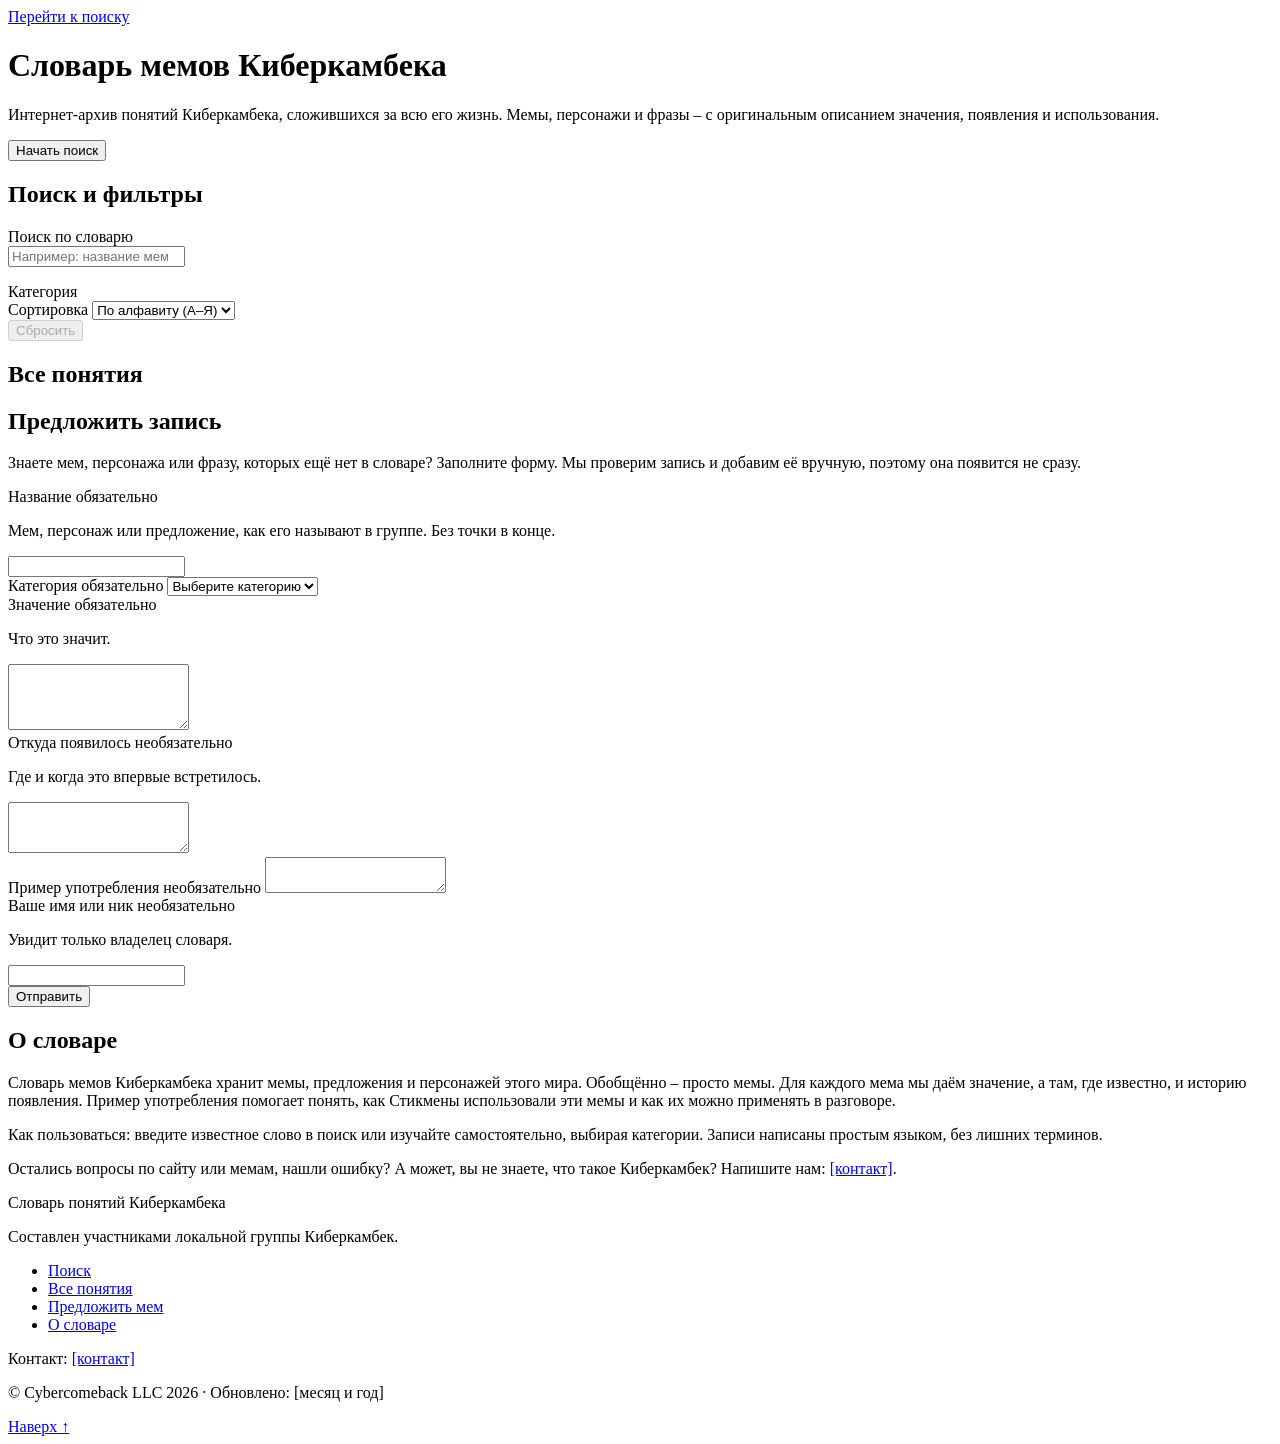
==== slovar/index.html @ fe9d0d14 "Rename index.html to slovar/index.html" ====
<!DOCTYPE html>
<html lang="ru">
<head>
  <meta charset="utf-8">
  <meta name="viewport" content="width=device-width, initial-scale=1">
  <title>Словарь мемов Киберкамбека</title>
  <meta name="description" content="Мемы, персонажи и предложения Киберкамбека: значения, история появления и примеры.">
  <meta name="theme-color" content="#111111">
  <link rel="icon" href="images/favicon.svg" type="image/svg+xml">

  <!-- Шрифты: Literata для заголовков, Inter для текста -->
  <link rel="preconnect" href="https://fonts.googleapis.com">
  <link rel="preconnect" href="https://fonts.gstatic.com" crossorigin>
  <link rel="stylesheet" href="https://fonts.googleapis.com/css2?family=Inter:wght@400;500;600&family=Literata:wght@500;700&display=swap">
  <link rel="stylesheet" href="css/styles.css">
  <script src="js/app.js" defer></script>
</head>
<body id="top">
  <a class="skip" href="#search">Перейти к поиску</a>

  <!-- 2.1 Hero -->
  <header class="hero">
    <div class="stripe" aria-hidden="true"></div>
    <div class="wrap hero__inner">
      <h1>Словарь мемов Киберкамбека</h1>
      <p class="hero__lead">Интернет-архив понятий Киберкамбека, сложившихся за всю его жизнь. Мемы, персонажи и фразы – с оригинальным описанием значения, появления и использования.</p>
      <button type="button" class="btn btn--primary hero__btn" id="start">Начать поиск</button>
      <p class="hero__stats" id="hero-stats"></p>
    </div>
  </header>

  <main>
    <div class="wrap dictionary" id="dictionary">
      <!-- Сообщения о загрузке и ошибках -->
      <div id="status" class="status" role="status">
        <noscript>Для работы словаря нужен включённый JavaScript.</noscript>
      </div>

      <!-- 2.2 Поиск и фильтры -->
      <h2 class="sr-only">Поиск и фильтры</h2>
      <div class="search-bar" role="search">
        <label for="search" class="field-label">Поиск по словарю</label>
        <div class="search-field">
          <input id="search" type="search" placeholder="Например: название мема или имя персонажа" autocomplete="off" spellcheck="false">
          <button type="button" id="clear" class="icon-btn" aria-label="Очистить поиск" hidden>×</button>
        </div>
        <p id="count" class="count" aria-live="polite"></p>
      </div>

      <div class="filters">
        <div class="filters__views" id="view-wrap" hidden>
          <span class="field-label" id="view-label">Показывать</span>
          <div class="segmented segmented--2" id="views" role="group" aria-labelledby="view-label">
            <button type="button" class="seg" data-view="all" aria-pressed="true">Все понятия</button>
            <button type="button" class="seg" data-view="groups" aria-pressed="false">По группам</button>
          </div>
        </div>
        <div class="filters__cats">
          <span class="field-label" id="cat-label">Категория</span>
          <div class="segmented" id="categories" role="group" aria-labelledby="cat-label"></div>
        </div>
        <div class="filters__row">
          <div class="filters__sort">
            <label for="sort" class="field-label">Сортировка</label>
            <select id="sort">
              <option value="alpha">По алфавиту (А–Я)</option>
              <option value="category">По категории</option>
            </select>
          </div>
          <button type="button" class="btn btn--ghost" id="reset" disabled>Сбросить</button>
        </div>
        <p id="cat-hint" class="hint"></p>
        <button type="button" class="chip" id="group-chip" hidden></button>
      </div>

      <!-- 2.3 Список записей -->
      <section class="list-section" id="list-section" aria-labelledby="all-title">
        <h2 id="all-title">Все понятия</h2>
        <div id="list"></div>

        <div id="empty" class="empty" hidden>
          <p class="empty__title" id="empty-title"></p>
          <ul>
            <li>Проверьте написание.</li>
            <li>Введите одно слово вместо всей фразы.</li>
            <li>Выберите «Все» в категориях.</li>
          </ul>
          <div class="empty__actions">
            <button type="button" class="btn btn--primary" id="empty-reset">Сбросить фильтры</button>
            <a class="link" id="suggest" href="#about">Предложить запись</a>
          </div>
        </div>
      </section>
    </div>

    <!-- Форма предложения записи (Web3Forms) -->
    <section class="suggest" id="suggest-form" aria-labelledby="suggest-title">
      <div class="wrap">
        <div class="suggest__card">
          <h2 id="suggest-title">Предложить запись</h2>
          <p class="suggest__lead">Знаете мем, персонажа или фразу, которых ещё нет в словаре? Заполните форму. Мы проверим запись и добавим её вручную, поэтому она появится не сразу.</p>

          <form id="proposal" novalidate>
            <!-- Ловушка для ботов: людям не видна -->
            <input type="checkbox" name="botcheck" id="botcheck" class="hp" tabindex="-1" autocomplete="off" hidden>

            <div class="field">
              <label for="f-phrase">Название <span class="req">обязательно</span></label>
              <p class="field__hint" id="f-phrase-hint">Мем, персонаж или предложение, как его называют в группе. Без точки в конце.</p>
              <input type="text" id="f-phrase" name="Название" required minlength="2" maxlength="80" autocomplete="off" aria-describedby="f-phrase-hint f-phrase-error">
              <p class="field__error" id="f-phrase-error" hidden></p>
            </div>

            <div class="field">
              <label for="f-category">Категория <span class="req">обязательно</span></label>
              <select id="f-category" name="Категория" required aria-describedby="f-category-error">
                <option value="" selected disabled>Выберите категорию</option>
                <option value="Мем">Мем</option>
                <option value="Предложение">Предложение</option>
                <option value="Персонаж">Персонаж</option>
              </select>
              <p class="field__error" id="f-category-error" hidden></p>
            </div>

            <div class="field">
              <label for="f-meaning">Значение <span class="req">обязательно</span></label>
              <p class="field__hint" id="f-meaning-hint">Что это значит.</p>
              <textarea id="f-meaning" name="Значение" rows="4" aria-describedby="f-meaning-hint f-meaning-error"></textarea>
              <p class="field__error" id="f-meaning-error" hidden></p>
            </div>

            <div class="field">
              <label for="f-appearing">Откуда появилось <span class="req">необязательно</span></label>
              <p class="field__hint" id="f-appearing-hint">Где и когда это впервые встретилось.</p>
              <textarea id="f-appearing" name="Происхождение" maxlength="1000" rows="3" aria-describedby="f-appearing-hint f-appearing-error"></textarea>
              <p class="field__error" id="f-appearing-error" hidden></p>
            </div>

            <div class="field">
              <label for="f-example">Пример употребления <span class="req">необязательно</span></label>
              <textarea id="f-example" name="Пример" maxlength="1000" rows="2" aria-describedby="f-example-error"></textarea>
              <p class="field__error" id="f-example-error" hidden></p>
            </div>

            <div class="field">
              <label for="f-author">Ваше имя или ник <span class="req">необязательно</span></label>
              <p class="field__hint" id="f-author-hint">Увидит только владелец словаря.</p>
              <input type="text" id="f-author" name="Автор" maxlength="50" autocomplete="nickname" aria-describedby="f-author-hint f-author-error">
              <p class="field__error" id="f-author-error" hidden></p>
            </div>

            <div class="form-status" id="form-status" role="status" aria-live="polite"></div>
            <button type="submit" class="btn btn--primary suggest__btn" id="submit-btn">Отправить</button>
          </form>
        </div>
      </div>
    </section>

    <!-- 2.4 О словаре -->
    <section class="about" id="about" aria-labelledby="about-title">
      <div class="wrap">
        <h2 id="about-title">О словаре</h2>
        <p>Словарь мемов Киберкамбека хранит мемы, предложения и персонажей этого мира. Обобщённо – просто мемы. Для каждого мема мы даём значение, а там, где известно, и историю появления. Пример употребления помогает понять, как Стикмены использовали эти мемы и как их можно применять в разговоре.</p>
        <p>Как пользоваться: введите известное слово в поиск или изучайте самостоятельно, выбирая категории. Записи написаны простым языком, без лишних терминов.</p>
        <p>Остались вопросы по сайту или мемам, нашли ошибку? А может, вы не знаете, что такое Киберкамбек? Напишите нам: <a class="link" data-contact href="#about">[контакт]</a>.</p>
      </div>
    </section>
  </main>

  <!-- 2.5 Footer -->
  <footer class="footer">
    <div class="stripe" aria-hidden="true"></div>
    <div class="wrap footer__inner">
      <p class="footer__title">Словарь понятий Киберкамбека</p>
      <p class="footer__text">Составлен участниками локальной группы Киберкамбек.</p>
      <nav aria-label="Разделы сайта">
        <ul class="footer__nav">
          <li><a href="#search">Поиск</a></li>
          <li><a href="#all-title">Все понятия</a></li>
          <li><a href="#suggest-form">Предложить мем</a></li>
          <li><a href="#about">О словаре</a></li>
        </ul>
      </nav>
      <p class="footer__text">Контакт: <a data-contact href="#about">[контакт]</a></p>
      <p class="footer__text">© Cybercomeback LLC 2026 · Обновлено: <span data-updated>[месяц и год]</span></p>
      <a class="to-top" href="#top">Наверх ↑</a>
    </div>
  </footer>
</body>
</html>
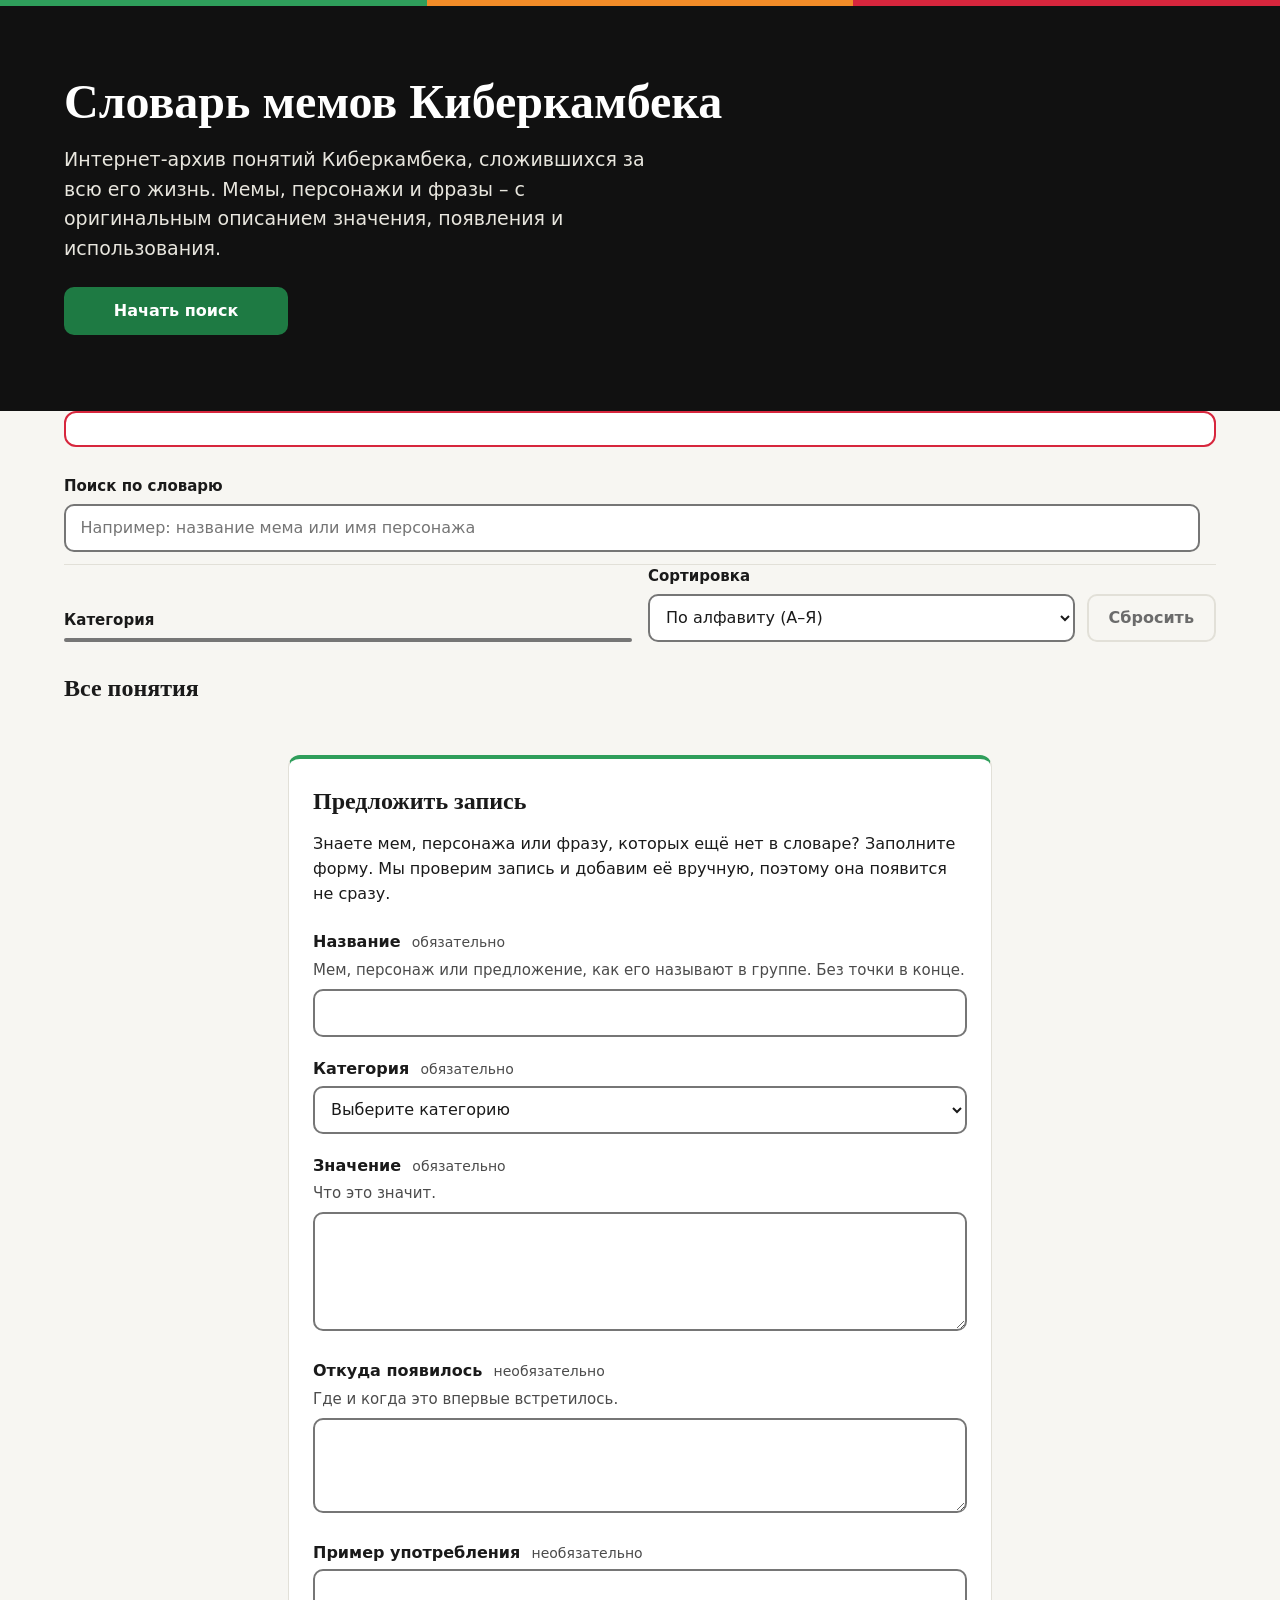
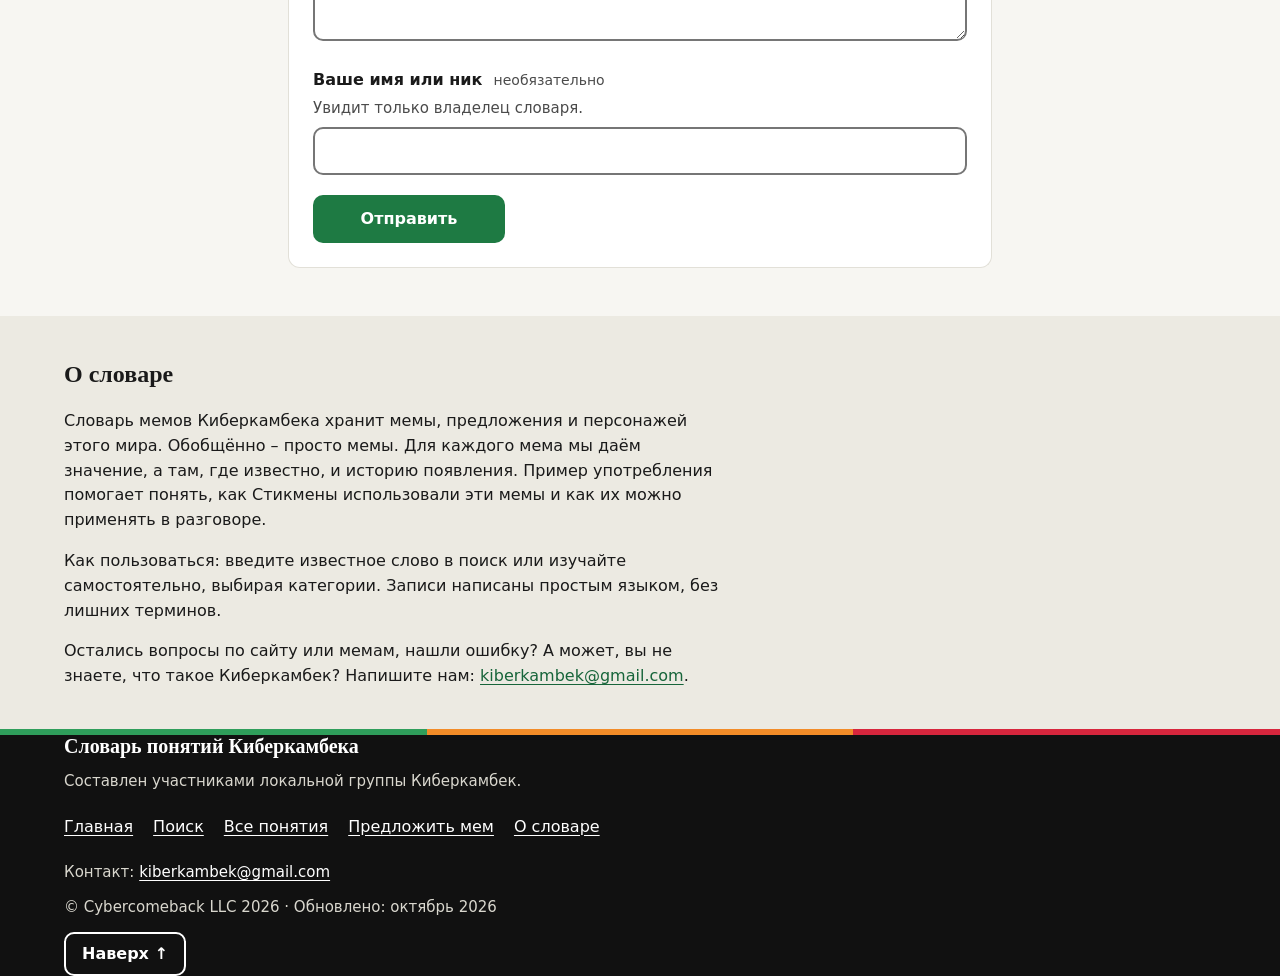
==== commit e7a0095d: "Add files via upload" ====
--- a/slovar/index.html
+++ b/slovar/index.html
@@ -6,13 +6,13 @@
   <title>Словарь мемов Киберкамбека</title>
   <meta name="description" content="Мемы, персонажи и предложения Киберкамбека: значения, история появления и примеры.">
   <meta name="theme-color" content="#111111">
-  <link rel="icon" href="images/favicon.svg" type="image/svg+xml">
+  <link rel="icon" href="../images/favicon.svg" type="image/svg+xml">
 
   <!-- Шрифты: Literata для заголовков, Inter для текста -->
   <link rel="preconnect" href="https://fonts.googleapis.com">
   <link rel="preconnect" href="https://fonts.gstatic.com" crossorigin>
   <link rel="stylesheet" href="https://fonts.googleapis.com/css2?family=Inter:wght@400;500;600&family=Literata:wght@500;700&display=swap">
-  <link rel="stylesheet" href="css/styles.css">
+  <link rel="stylesheet" href="../css/styles.css">
   <script src="js/app.js" defer></script>
 </head>
 <body id="top">
@@ -48,19 +48,12 @@
       </div>
 
       <div class="filters">
-        <div class="filters__views" id="view-wrap" hidden>
-          <span class="field-label" id="view-label">Показывать</span>
-          <div class="segmented segmented--2" id="views" role="group" aria-labelledby="view-label">
-            <button type="button" class="seg" data-view="all" aria-pressed="true">Все понятия</button>
-            <button type="button" class="seg" data-view="groups" aria-pressed="false">По группам</button>
-          </div>
-        </div>
-        <div class="filters__cats">
+        <div>
           <span class="field-label" id="cat-label">Категория</span>
           <div class="segmented" id="categories" role="group" aria-labelledby="cat-label"></div>
         </div>
         <div class="filters__row">
-          <div class="filters__sort">
+          <div>
             <label for="sort" class="field-label">Сортировка</label>
             <select id="sort">
               <option value="alpha">По алфавиту (А–Я)</option>
@@ -70,7 +63,6 @@
           <button type="button" class="btn btn--ghost" id="reset" disabled>Сбросить</button>
         </div>
         <p id="cat-hint" class="hint"></p>
-        <button type="button" class="chip" id="group-chip" hidden></button>
       </div>
 
       <!-- 2.3 Список записей -->
@@ -175,6 +167,7 @@
       <p class="footer__text">Составлен участниками локальной группы Киберкамбек.</p>
       <nav aria-label="Разделы сайта">
         <ul class="footer__nav">
+          <li><a href="../">Главная</a></li>
           <li><a href="#search">Поиск</a></li>
           <li><a href="#all-title">Все понятия</a></li>
           <li><a href="#suggest-form">Предложить мем</a></li>
--- a/css/styles.css
+++ b/css/styles.css
@@ -0,0 +1,302 @@
+/* ===== Переменные: палитру можно поменять здесь ===== */
+:root {
+  --bg: #F7F6F2;
+  --card: #FFFFFF;
+  --text: #1A1A1A;
+  --muted: #4B4B4B;
+  --line: #E2E0D8;
+  --control-line: #767676;   /* рамки полей и кнопок, контраст не ниже 3:1 */
+  --dark: #111111;
+  --calm: #ECEAE2;           /* фон блока «О словаре» */
+
+  --green: #2F9E5B;          /* декор */
+  --green-text: #1E7A43;     /* кнопки с белым текстом */
+  --link: #17653A;           /* ссылки на светлом фоне */
+  --red: #D7263D;
+  --orange: #F28C28;
+
+  --meme-bg: #E3F4EA;  --meme-fg: #1E7A43;
+  --sent-bg: #FDEBD9;  --sent-fg: #B35A00;
+  --char-bg: #FBE3E6;  --char-fg: #B0182C;
+
+  --font-head: "Literata", Georgia, "Times New Roman", serif;
+  --font-ui: "Inter", system-ui, -apple-system, "Segoe UI", Roboto, Arial, sans-serif;
+  --max: 1200px;
+}
+
+/* ===== База ===== */
+*, *::before, *::after { box-sizing: border-box; }
+html { font-size: 100%; -webkit-text-size-adjust: 100%; scroll-behavior: smooth; }
+body { margin: 0; background: var(--bg); color: var(--text); font: 1rem/1.55 var(--font-ui); }
+[hidden] { display: none !important; }
+h1, h2, h3, h4 { font-family: var(--font-head); margin: 0; }
+p { margin: 0; }
+
+.wrap { width: 100%; max-width: var(--max); margin: 0 auto; padding: 0 1rem; }
+.sr-only { position: absolute; width: 1px; height: 1px; overflow: hidden; clip: rect(0 0 0 0); white-space: nowrap; }
+
+/* Видимый фокус для клавиатуры */
+:focus-visible { outline: 3px solid var(--green-text); outline-offset: 2px; }
+.hero :focus-visible, .footer :focus-visible { outline-color: var(--orange); }
+
+.skip { position: absolute; left: 1rem; top: -4rem; z-index: 20; background: #fff; color: var(--text); padding: .75rem 1rem; border-radius: 8px; }
+.skip:focus { top: 1rem; }
+
+.link { color: var(--link); text-decoration: underline; text-underline-offset: 3px; }
+
+/* Полоса из трёх фирменных цветов */
+.stripe { height: 6px; background: linear-gradient(90deg, var(--green) 0 33.33%, var(--orange) 33.33% 66.66%, var(--red) 66.66% 100%); }
+
+/* ===== Кнопки ===== */
+.btn { min-height: 48px; padding: .6rem 1.25rem; border: 2px solid transparent; border-radius: 10px; font: 600 1rem var(--font-ui); cursor: pointer; }
+.btn--primary { background: var(--green-text); color: #fff; }
+.btn--primary:hover { background: #185F36; }
+.btn--ghost { background: transparent; color: var(--text); border-color: var(--control-line); }
+.btn--ghost:hover:not(:disabled) { background: #fff; }
+.btn:disabled { color: #6B6B6B; border-color: var(--line); cursor: not-allowed; }
+
+/* ===== Hero ===== */
+.hero { background: var(--dark); color: #fff; }
+.hero__inner { padding-top: 2.5rem; padding-bottom: 2.5rem; }
+.hero h1 { font-size: 1.75rem; line-height: 1.15; font-weight: 700; margin-bottom: 1rem; }
+.hero__lead { max-width: 38rem; font-size: 1.0625rem; color: #E8E6DE; margin-bottom: 1.5rem; }
+.hero__btn { width: 100%; }
+.hero__stats { margin-top: 1rem; font-size: .9375rem; color: #C9C7BE; }
+
+/* ===== Поиск и фильтры ===== */
+.dictionary { padding-top: 1.5rem; }
+.status:empty { display: none; }
+.status { background: #fff; border: 2px solid var(--red); border-radius: 12px; padding: 1rem; margin-bottom: 1rem; }
+
+.search-bar { padding-bottom: .75rem; background: var(--bg); }
+.field-label { display: block; font-size: .9375rem; font-weight: 600; margin-bottom: .35rem; }
+.search-field { position: relative; }
+input[type="search"] {
+  width: 100%; min-height: 48px; padding: .6rem 3rem .6rem .9rem;
+  font: 1rem var(--font-ui); color: var(--text); background: #fff;
+  border: 2px solid var(--control-line); border-radius: 10px; -webkit-appearance: none; appearance: none;
+}
+input[type="search"]::-webkit-search-cancel-button { display: none; }
+.icon-btn { position: absolute; right: 2px; top: 2px; width: 44px; height: 44px; border: 0; background: transparent; font-size: 1.75rem; line-height: 1; color: var(--text); cursor: pointer; border-radius: 8px; }
+.count { margin-top: .5rem; font-size: .9375rem; color: var(--muted); }
+
+.filters { display: grid; gap: 1rem; }
+.filters__row { display: grid; grid-template-columns: 1fr auto; gap: .75rem; align-items: end; }
+.hint { font-size: .9375rem; color: var(--muted); }
+.hint:empty { display: none; }
+
+/* Переключатель категорий: сетка 2×2 на телефоне, одна строка с 480 px */
+.segmented { display: grid; grid-template-columns: repeat(2, 1fr); gap: 2px; background: var(--control-line); border: 2px solid var(--control-line); border-radius: 10px; overflow: hidden; }
+.seg { min-height: 48px; padding: .4rem .5rem; border: 0; background: #fff; color: var(--text); font: 500 .9375rem var(--font-ui); cursor: pointer; display: flex; flex-wrap: wrap; align-items: center; justify-content: center; gap: 0 .35em; }
+.seg:hover { background: #F1EFE8; }
+.seg[aria-pressed="true"] { background: var(--dark); color: #fff; }
+.seg[aria-pressed="true"]::before { content: "✓"; }   /* состояние видно не только цветом */
+.seg:focus-visible { outline-offset: -3px; }
+
+select {
+  width: 100%; min-height: 48px; padding: .5rem .75rem; font: 1rem var(--font-ui); color: var(--text);
+  background: #fff; border: 2px solid var(--control-line); border-radius: 10px;
+}
+
+/* ===== Список ===== */
+.list-section { padding-top: 1.75rem; }
+.list-section h2 { font-size: 1.5rem; margin-bottom: 1rem; }
+.cards { list-style: none; margin: 0; padding: 0; display: grid; grid-template-columns: minmax(0, 1fr); gap: 1rem; }
+
+.card { --accent: var(--green); --tag-bg: var(--meme-bg); --tag-fg: var(--meme-fg);
+  background: var(--card); border: 1px solid var(--line); border-top: 4px solid var(--accent);
+  border-radius: 12px; padding: 1rem; scroll-margin-top: 6rem; }
+.card--sentence { --accent: var(--orange); --tag-bg: var(--sent-bg); --tag-fg: var(--sent-fg); }
+.card--character { --accent: var(--red); --tag-bg: var(--char-bg); --tag-fg: var(--char-fg); }
+.card:hover { border-color: #B8B5A9; border-top-color: var(--accent); }
+.card:target { outline: 3px solid var(--accent); }
+
+.card__title { font-size: 1.1875rem; line-height: 1.25; font-weight: 700; margin-bottom: .5rem; overflow-wrap: anywhere; }
+.tag { display: inline-block; padding: .15rem .7rem; margin-bottom: .75rem; border-radius: 999px; background: var(--tag-bg); color: var(--tag-fg); font-size: .875rem; font-weight: 600; }
+.meaning { max-width: 65ch; line-height: 1.6; overflow-wrap: anywhere; }
+.label { display: block; font-size: .875rem; font-weight: 600; color: var(--muted); margin-bottom: .15rem; }
+.origin, .example { margin-top: .9rem; font-size: .9375rem; overflow-wrap: anywhere; }
+.example { padding-left: .75rem; border-left: 3px solid var(--accent); }
+mark { background: #FFE9A8; color: inherit; border-radius: 3px; padding: 0 .1em; }
+
+.group { --accent: var(--green); }
+.group.card--sentence { --accent: var(--orange); }
+.group.card--character { --accent: var(--red); }
+.group__title { font-size: 1.25rem; margin: 1.75rem 0 .75rem; padding-bottom: .35rem; border-bottom: 3px solid var(--accent); }
+.group:first-child .group__title { margin-top: 0; }
+
+/* Пустое состояние */
+.empty { background: #fff; border: 1px dashed var(--control-line); border-radius: 12px; padding: 1.25rem; }
+.empty__title { font: 700 1.125rem var(--font-head); margin-bottom: .75rem; overflow-wrap: anywhere; }
+.empty ul { margin: 0 0 1rem; padding-left: 1.25rem; }
+.empty__actions { display: flex; flex-wrap: wrap; align-items: center; gap: .75rem 1.25rem; }
+.empty__actions .link { display: inline-flex; min-height: 44px; align-items: center; }
+
+/* ===== Форма «Предложить запись» ===== */
+.suggest { margin-top: 3rem; }
+.suggest__card { max-width: 44rem; margin: 0 auto; background: #fff; border: 1px solid var(--line); border-top: 4px solid var(--green); border-radius: 12px; padding: 1rem; }
+.suggest h2 { font-size: 1.5rem; margin-bottom: .75rem; }
+.suggest__lead { max-width: 65ch; margin-bottom: 1.5rem; }
+.field { margin-bottom: 1.25rem; }
+.field label { display: block; font-weight: 600; margin-bottom: .25rem; }
+.req { font-weight: 400; font-size: .875rem; color: var(--muted); margin-left: .35rem; }
+.field__hint { font-size: .9375rem; color: var(--muted); margin-bottom: .4rem; }
+.field input[type="text"], .field textarea {
+  width: 100%; min-height: 48px; padding: .6rem .8rem; font: 1rem/1.5 var(--font-ui); color: var(--text);
+  background: #fff; border: 2px solid var(--control-line); border-radius: 10px;
+}
+.field textarea { resize: vertical; }
+.field select { width: 100%; }
+.field [aria-invalid="true"] { border-color: var(--char-fg); }
+.field__error { margin-top: .4rem; font-size: .9375rem; font-weight: 600; color: var(--char-fg); }
+.counter { margin-top: .25rem; font-size: .875rem; color: var(--muted); text-align: right; }
+.form-status { margin-bottom: 1rem; padding: .75rem 1rem; border-radius: 10px; font-weight: 500; }
+.form-status:empty { display: none; }
+.form-status--ok { background: var(--meme-bg); color: var(--meme-fg); }
+.form-status--error { background: var(--char-bg); color: var(--char-fg); }
+.suggest__btn { width: 100%; }
+@media (min-width: 768px) {
+  .suggest__card { padding: 1.5rem; }
+  .suggest__btn { width: auto; min-width: 12rem; }
+}
+
+/* ===== О словаре ===== */
+.about { background: var(--calm); margin-top: 3rem; padding: 2.5rem 0; }
+.about h2 { font-size: 1.5rem; margin-bottom: 1rem; }
+.about p { max-width: 65ch; margin-bottom: 1rem; }
+.about p:last-child { margin-bottom: 0; }
+
+/* ===== Footer ===== */
+.footer { background: var(--dark); color: #fff; }
+.footer__inner { padding-top: 2rem; padding-bottom: 2rem; display: grid; gap: .75rem; justify-items: start; }
+.footer__title { font: 700 1.25rem var(--font-head); }
+.footer__text { color: #D9D7CE; font-size: .9375rem; }
+.footer a { color: #fff; text-underline-offset: 3px; }
+.footer__nav { list-style: none; margin: 0; padding: 0; display: flex; flex-wrap: wrap; gap: .25rem 1.25rem; }
+.footer__nav a { display: inline-flex; min-height: 44px; align-items: center; }
+.to-top { display: inline-flex; min-height: 44px; align-items: center; padding: .5rem 1rem; border: 2px solid #fff; border-radius: 10px; text-decoration: none; font-weight: 600; }
+
+/* ===== Адаптивность ===== */
+@media (min-width: 480px) {
+  .segmented { grid-template-columns: repeat(4, 1fr); }
+}
+@media (min-width: 768px) {
+  .wrap { padding: 0 1.5rem; }
+  .hero__inner { padding-top: 4rem; padding-bottom: 3.5rem; }
+  .hero h1 { font-size: 3rem; }
+  .hero__lead { font-size: 1.1875rem; }
+  .hero__btn { width: auto; min-width: 14rem; }
+  .search-bar { display: grid; grid-template-columns: 1fr auto; column-gap: 1rem; align-items: center; }
+  .search-bar .field-label { grid-column: 1 / -1; }
+  .count { margin-top: 0; }
+  .filters { grid-template-columns: 1fr 1fr; align-items: end; }
+  .hint { grid-column: 1 / -1; }
+  .cards { grid-template-columns: repeat(2, minmax(0, 1fr)); gap: 1.25rem; }
+  .card { padding: 1.25rem; }
+  .card__title { font-size: 1.3125rem; }
+  .meaning { font-size: 1.0625rem; }
+  .origin, .example { font-size: 1rem; }
+}
+@media (min-width: 1024px) {
+  .hero__inner { min-height: min(45vh, 26rem); display: flex; flex-direction: column; justify-content: center; align-items: flex-start; }
+  .cards { grid-template-columns: repeat(3, minmax(0, 1fr)); }
+  /* Липкая полоса поиска только на десктопе */
+  .search-bar { position: sticky; top: 0; z-index: 5; padding: .75rem 0; border-bottom: 1px solid var(--line); }
+  .card { scroll-margin-top: 8rem; }
+}
+
+/* ===== Карточки-ссылки на странице списка ===== */
+.cards .card { position: relative; display: flex; flex-direction: column; }
+.cards .card .tag { align-self: flex-start; }
+.card__link { color: inherit; text-decoration: none; }
+.card__link::after { content: ""; position: absolute; inset: 0; border-radius: 12px; } /* клик по всей карточке */
+.card__link:focus-visible { outline: none; }
+.card__link:focus-visible::after { outline: 3px solid var(--green-text); outline-offset: 2px; }
+.card:hover .card__link { text-decoration: underline; text-underline-offset: 3px; }
+.meaning--clamp, .origin--clamp {
+  display: -webkit-box; -webkit-box-orient: vertical; overflow: hidden;
+  -webkit-line-clamp: 4; line-clamp: 4;
+}
+.origin--clamp { -webkit-line-clamp: 3; line-clamp: 3; }
+.more { margin-top: auto; padding-top: .9rem; font-size: .9375rem; font-weight: 600; color: var(--link); }
+
+/* ===== Страница записи ===== */
+.site-head { background: var(--dark); color: #fff; }
+.site-head__inner { padding-top: .5rem; padding-bottom: .5rem; }
+.site-head__name { display: inline-flex; align-items: center; min-height: 44px; font: 700 1.125rem var(--font-head); color: #fff; text-decoration: none; }
+.site-head__name:hover { text-decoration: underline; text-underline-offset: 3px; }
+.site-head :focus-visible { outline-color: var(--orange); }
+
+.entry { padding-top: 1rem; padding-bottom: 4cm; }   /* отступ до футера около 4 см */
+.crumbs { margin-bottom: .75rem; }
+.crumbs .link { display: inline-flex; align-items: center; min-height: 44px; }
+
+/* Карточка слева; галерея справа (десктоп) или под карточкой (телефон, планшет) */
+.entry__layout { display: grid; grid-template-columns: minmax(0, 1fr); gap: 1.5rem; align-items: start; }
+.entry__card { display: block; width: 100%; max-width: 50rem; margin: 0; padding: 1.25rem; }  /* 52rem + 10% */
+.entry__card:hover { border-color: var(--line); border-top-color: var(--accent); }
+.entry__title { font-size: 1.75rem; line-height: 1.15; margin-bottom: .6rem; overflow-wrap: anywhere; }
+
+.entry__section { margin-top: 1.5rem; }
+.entry__head { display: flex; flex-wrap: wrap; align-items: baseline; gap: .15rem .75rem; margin-bottom: .5rem; }
+.entry__head .entry__h { margin-bottom: 0; }
+.entry__date { font-size: .9375rem; font-weight: 600; color: var(--muted); }
+.entry__h { font-size: 1.1875rem; margin-bottom: .5rem; }
+.entry__section p { max-width: 65ch; overflow-wrap: anywhere; }
+.entry__section p + p { margin-top: .75rem; }
+.entry__section .example { margin-top: 0; font-size: 1rem; }
+.entry__section:first-of-type { margin-top: 1rem; }
+.entry__sources { line-height: 1.6; }
+
+.entry__aside { min-width: 0; }
+.entry__aside .entry__h { margin-bottom: .75rem; }
+.gallery { list-style: none; margin: 0; padding: 0; display: grid; gap: 1rem; grid-template-columns: repeat(auto-fill, minmax(min(100%, 14rem), 1fr)); }
+.gallery figure { margin: 0; }
+.gallery img { display: block; width: 100%; height: auto; border: 1px solid var(--line); border-radius: 8px; background: #fff; }
+.gallery figcaption { margin-top: .35rem; font-size: .875rem; color: var(--muted); }
+
+@media (min-width: 768px) {
+  .entry__card { padding: 2rem; }
+  .entry__title { font-size: 2.5rem; }
+  .entry__section p:not(.example):not(.entry__sources) { font-size: 1.0625rem; }
+}
+@media (min-width: 1024px) {
+  .entry__layout--gallery { grid-template-columns: minmax(0, 57.2rem) minmax(14rem, 1fr); gap: 2rem; }
+}
+
+/* Если словарь не загрузился, фильтры и список скрываются */
+.is-failed .search-bar, .is-failed .filters, .is-failed .list-section { display: none; }
+
+/* ===== Группы ===== */
+a.btn { display: inline-flex; align-items: center; justify-content: center; text-decoration: none; }
+.filters__views { grid-column: 1 / -1; }
+.segmented.segmented--2 { grid-template-columns: repeat(2, 1fr); }
+.is-groups .filters__cats, .is-groups .filters__sort { display: none; }
+.is-groups .filters__row { grid-template-columns: auto; justify-content: start; }
+.filters .chip { grid-column: 1 / -1; justify-self: start; }
+.chip { display: inline-flex; align-items: center; min-height: 44px; padding: .4rem .9rem; border: 2px solid var(--control-line); border-radius: 999px; background: #fff; color: var(--text); font: 600 .9375rem var(--font-ui); cursor: pointer; }
+.chip:hover { background: #F1EFE8; }
+.list-section h2 { scroll-margin-top: 6rem; }
+
+.groups { list-style: none; margin: 0; padding: 0; display: grid; gap: 1rem; }
+.group-row { display: grid; grid-template-columns: minmax(0, 1fr); gap: .75rem 1.5rem; background: var(--card); border: 1px solid var(--line); border-left: 6px solid var(--green); border-radius: 12px; padding: 1rem; }
+.group-row__head { display: flex; flex-wrap: wrap; align-items: baseline; gap: .25rem 1rem; margin-bottom: .4rem; }
+.group-row__title { font-size: 1.3125rem; line-height: 1.25; overflow-wrap: anywhere; }
+.group-row__count { font-size: .9375rem; font-weight: 600; color: var(--muted); }
+.group-row__desc { max-width: 65ch; overflow-wrap: anywhere; }
+.group-row__actions { display: flex; flex-wrap: wrap; gap: .75rem; }
+.group-row__actions .btn { flex: 1 1 12rem; }
+@media (min-width: 768px) {
+  .group-row { grid-template-columns: minmax(0, 1fr) auto; align-items: center; padding: 1.25rem 1.5rem; }
+  .group-row__actions { flex-direction: column; }
+  .group-row__actions .btn { flex: none; min-width: 12rem; }
+}
+
+.entry__groups { margin-top: .25rem; font-size: .9375rem; }
+.group-members { margin-top: 2rem; }
+.group-members h2 { font-size: 1.5rem; margin-bottom: 1rem; }
+
+@media (prefers-reduced-motion: reduce) {
+  html { scroll-behavior: auto; }
+  *, *::before, *::after { transition: none !important; animation: none !important; }
+}
